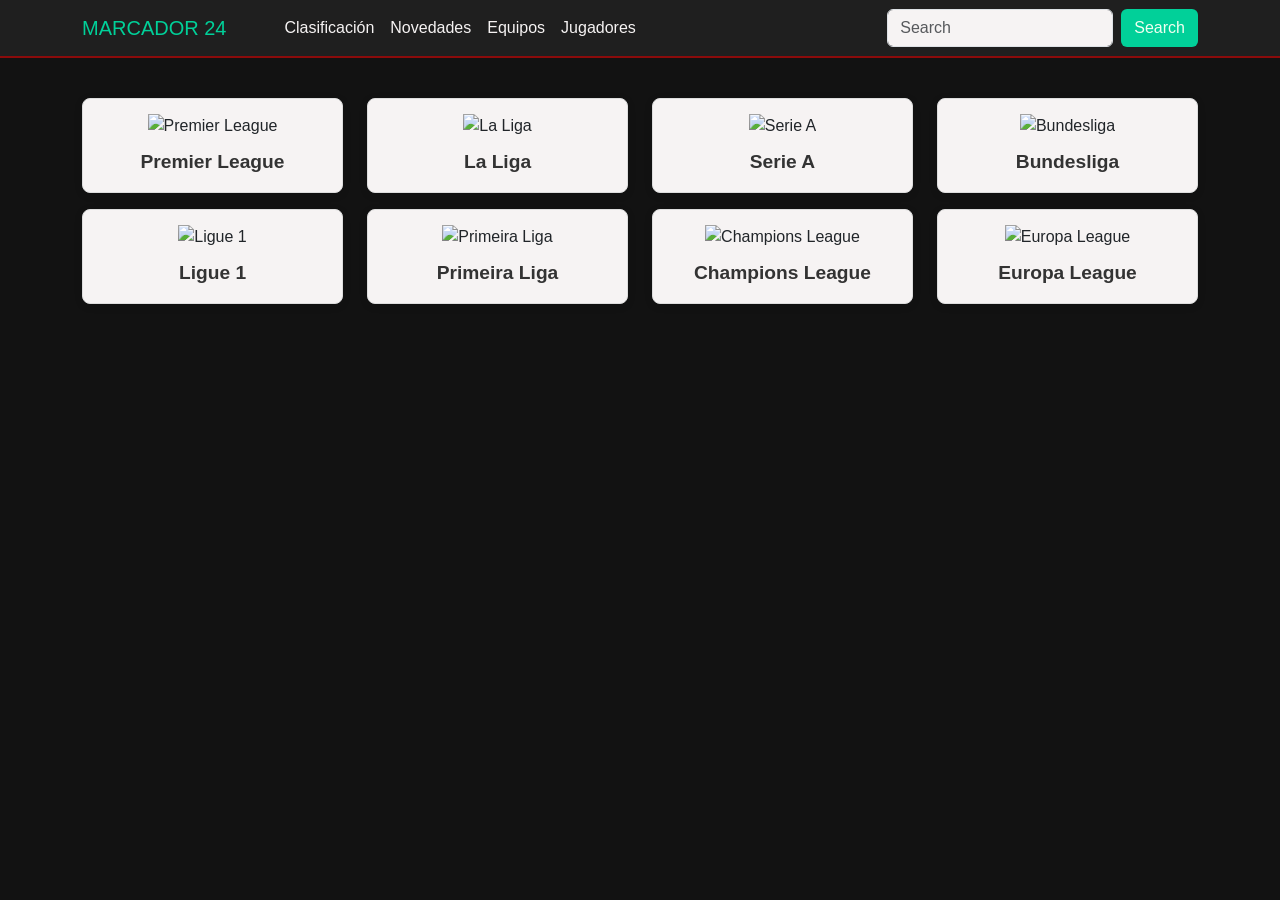
==== clasificación.html @ f46f2419 "first commit" ====
<!DOCTYPE html>
<html lang="en">
  <head>
    <meta charset="UTF-8" />
    <meta http-equiv="X-UA-Compatible" content="IE=edge" />
    <meta name="viewport" content="width=device-width, initial-scale=1.0" />
    <link href="https://cdn.jsdelivr.net/npm/bootstrap@5.3.3/dist/css/bootstrap.min.css"
          rel="stylesheet"
          integrity="sha384-QWTKZyjpPEjISv5WaRU9OFeRpok6YctnYmDr5pNlyT2bRjXh0JMhjY6hW+ALEwIH"
          crossorigin="anonymous"/>
    <link rel="stylesheet" href="style.css"/>
    <link rel="preconnect" href="https://fonts.googleapis.com">
    <link rel="preconnect" href="https://fonts.gstatic.com" crossorigin>
    <link href="https://fonts.googleapis.com/css2?family=Bebas+Neue&display=swap" rel="stylesheet">
  <link rel="preconnect" href="https://fonts.googleapis.com">
    <link rel="preconnect" href="https://fonts.gstatic.com" crossorigin>
    <link href="https://fonts.googleapis.com/css2?family=Bebas+Neue&family=Poppins:ital,wght@0,100;0,200;0,300;0,400;0,500;0,600;0,700;0,800;0,900;1,100;1,200;1,300;1,400;1,500;1,600;1,700;1,800;1,900&display=swap" rel="stylesheet">
    <link rel="preconnect" href="https://fonts.googleapis.com">
    <link rel="preconnect" href="https://fonts.gstatic.com" crossorigin>
    <link href="https://fonts.googleapis.com/css2?family=Bebas+Neue&family=Poppins:ital,wght@0,100;0,200;0,300;0,400;0,500;0,600;0,700;0,800;0,900;1,100;1,200;1,300;1,400;1,500;1,600;1,700;1,800;1,900&family=Roboto:ital,wght@0,100;0,300;0,400;0,500;0,700;0,900;1,100;1,300;1,400;1,500;1,700;1,900&display=swap" rel="stylesheet">
    <link rel="stylesheet" href="api-football.css">
    <title>Document</title>
  </head>
  <body>
    <header>
        <nav class="navbar full-width-bg navbar-expand-lg bg-body-tertiary">
            <section class="container">
            <a class="navbar-brand" href="index (1).html">MARCADOR 24</a>
            <button
              class="navbar-toggler"
              type="button"
              data-bs-toggle="collapse"
              data-bs-target="#navbarNavAltMarkup"
              aria-controls="navbarNavAltMarkup"
              aria-expanded="false"
              aria-label="Toggle navigation">
              <span class="navbar-toggler-icon"></span>
            </button>
            <div class="collapse navbar-collapse" id="navbarNavAltMarkup">
              <div class="navbar-nav">
                <a class="nav-link " aria-current="page" href="#">Clasificación</a>
                <a class="nav-link" href="#">Novedades</a>
                <a class="nav-link" href="#">Equipos</a>
                <a class="nav-link" href="#">Jugadores</a>
                <a class="nav-link"></a>
              </div>
            </div>
            <form class="d-flex" role="search">
                <input class="form-control me-2" type="search" placeholder="Search" aria-label="Search">
                <button class="btn " type="submit">Search</button>
              </form>
        </nav>
      </section>
    </header>
    <main>
      <section class="leagues-section container">
        <div class="container">
          <div class="row">
            <div class="col-lg-3 col-md-4 col-sm-6 mb-3">
              <div class="league-card" data-league-id="39">
                <img src="https://upload.wikimedia.org/wikipedia/en/f/f2/Premier_League_Logo.svg" alt="Premier League" class="premier-league-logo">
                <div class="league-name">Premier League</div>
              </div>
            </div>
            <div class="col-lg-3 col-md-4 col-sm-6 mb-3">
              <div class="league-card" data-league-id="140">
                <img src="https://upload.wikimedia.org/wikipedia/commons/0/0f/LaLiga_logo_2023.svg" alt="La Liga" class="laLiga-league-logo">
                <div class="league-name">La Liga</div>
              </div>
            </div>
            <div class="col-lg-3 col-md-4 col-sm-6 mb-3">
              <div class="league-card" data-league-id="135">
                <img src="https://upload.wikimedia.org/wikipedia/commons/e/e9/Serie_A_logo_2022.svg" alt="Serie A" class="serieA-league-logo">
                <div class="league-name">Serie A</div>
              </div>
            </div>
            <div class="col-lg-3 col-md-4 col-sm-6 mb-3">
              <div class="league-card" data-league-id="78">
                <img src="https://upload.wikimedia.org/wikipedia/en/thumb/d/df/Bundesliga_logo_%282017%29.svg/800px-Bundesliga_logo_%282017%29.svg.png" alt="Bundesliga" class="bundesliga-league-logo">
                <div class="league-name">Bundesliga</div>
              </div>
            </div>
            <div class="col-lg-3 col-md-4 col-sm-6 mb-3">
              <div class="league-card" data-league-id="61">
                <img src="https://upload.wikimedia.org/wikipedia/commons/4/49/Ligue1_Uber_Eats_logo.png" alt="Ligue 1" class="ligue1-league-logo">
                <div class="league-name">Ligue 1</div>
              </div>
            </div>
            <div class="col-lg-3 col-md-4 col-sm-6 mb-3">
              <div class="league-card" data-league-id="94">
                <img src="https://upload.wikimedia.org/wikipedia/commons/5/5f/Liga_Portugal_Betclic_2023.png" alt="Primeira Liga" class="primeira-league-logo">
                <div class="league-name">Primeira Liga</div>
              </div>
            </div>
            <div class="col-lg-3 col-md-4 col-sm-6 mb-3">
              <div class="league-card" data-league-id="2">
                <img src="https://upload.wikimedia.org/wikipedia/en/thumb/f/f5/UEFA_Champions_League.svg/1200px-UEFA_Champions_League.svg.png" alt="Champions League" class="champions-league-logo">
                <div class="league-name">Champions League</div>
              </div>
            </div>
            <div class="col-lg-3 col-md-4 col-sm-6 mb-3">
              <div class="league-card" data-league-id="3">
                <img src="https://upload.wikimedia.org/wikipedia/commons/7/78/Europa_League_2021.svg" alt="Europa League" class="europa-league-logo">
                <div class="league-name">Europa League</div>
              </div>
              </div>
            </div>
          </div>
        </div>
        <div id="wg-api-football-standings"
        data-host="v3.football.api-sports.io"
        data-key="cb3407371ea266d841616b1400dbdc81"
        data-league="39"
        data-team=""
        data-season="2022"
        data-theme="dark"
        data-show-errors="false"
        data-show-logos="true"
        class="wg_loader">
        </div> 
      </section>
    </main>
    <footer></footer>
    <script src="script.js"></script>
    <script type="module"
            src="https://widgets.api-sports.io/2.0.3/widgets.js">
    </script>
    <script src="https://cdn.jsdelivr.net/npm/bootstrap@5.3.3/dist/js/bootstrap.bundle.min.js"
      integrity="sha384-YvpcrYf0tY3lHB60NNkmXc5s9fDVZLESaAA55NDzOxhy9GkcIdslK1eN7N6jIeHz"
      crossorigin="anonymous">
    </script>
  </body>
</html>
---- style.css ----
body {
  font-family: "raleway", sans-serif;
  background-color: #121212;
}

.navbar {
  background-color: #1f1f1f !important;

  border-bottom: 2px solid #8b0b0b !important;
}

.navbar-brand {
  color: #01d099 !important;
  margin-right: 50px !important;
  font-weight: 500;
}

.nav-link {
  color: #f6f3f3 !important;
}

.form-control {
  background-color: #f6f3f3 !important;
}

.btn {
  background-color: #01d099;
  color: honeydew;
}

.btn:hover {
  background-color: #8b0b0b;
  color: #f6f3f3;
}

.leagues-section {
  background-color: #121212;
  padding: 40px 0;
}

.league-card {
  text-align: center;
  padding: 15px;
  border: 1px solid #ddd;
  border-radius: 8px;
  background-color: #f6f3f3;
  box-shadow: 0 2px 8px rgba(0, 0, 0, 0.1);
  transition: transform 0.3s ease;
}

.league-card:hover {
  transform: scale(1.05);
}

.premier-league-logo {
  width: 90px;
  height: auto;
  margin-bottom: 10px;
}

.laLiga-league-logo {
  width: 37px;
  height: auto;
  margin-bottom: 10px;
}

.serieA-league-logo {
  width: 22px;
  height: auto;
  margin-bottom: 10px;
}

.bundesliga-league-logo {
  width: 38px;
  height: auto;
  margin-bottom: 10px;
}

.ligue1-league-logo {
  width: 28px;
  height: auto;
  margin-bottom: 10px;
}

.primeira-league-logo {
  width: 31px;
  height: auto;
  margin-bottom: 10px;
}

.champions-league-logo {
  width: 43px;
  height: auto;
  margin-bottom: 10px;
}

.europa-league-logo {
  width: 43px;
  height: auto;
  margin-bottom: 10px;
}

.league-name {
  font-size: 1.2rem;
  font-weight: bold;
  color: #333;
}
---- api-football.css ----
/*
Version : 1.1.8
 */
:root {
  --font: "Raleway", sans-serif;

  --background-color: #121212;
  --background-color-header: #121212;
  --color-text: #000;
  --color-text-header: #000;
  --color-green: #01d099;
  --color-red: #f64e60;
  --color-yellow: #ffa800;

  --primary-font-size: 16px;
  --secondary-font-size: 10px;
  --header-font-size: 15px;
  --svg-font-size: 8px; /* Only for icon-svg */

  --border-bottom: 0px solid var(--background-color-header); /* 0px for no border */
  --primary-padding: 3px 3px;
  --primary-line-height: 15px;
  --secondary-padding: 0.4rem; /* For Headers Only */

  --button-info-font-size: 9px; /* Only for info button */
  --button-info-line-height: 16px; /* Only for info button */

  /* LIVESCORE, FIXTURES & FIXTURE WIDGETS ONLY */
  --modale-background-overlay: rgba(0, 0, 0, 0.4); /* Only for modale */
  --modale-close-size: 28px; /* Only for the close button in the modale */
  --modale-elapsed-time: 12px; /* Only for elapsed time in the modale or FIXTURE widget */
  --modale-teams-name: 16px; /* Only for Teams Name in the modale or FIXTURE widget */
  --modale-teams-name-small: 12px; /* Only for Teams Name in the modale or FIXTURE widget <480px */
  --modale-teams-name-line-height: 20px; /* Only for Teams Name in the modale or FIXTURE widget */
  --modale-score: 40px; /* Only for Score in the modale or FIXTURE widget >480px */
  --modale-score-small: 20px; /* Only for Score in the modale or FIXTURE widget <480px */
  --modale-players-grid-line-height: 20px; /* Only for players on the lineups grid in the modale or FIXTURE widget */
  --modale-players-grid-line-height-small: 15px; /* Only for players on the lineups grid in the modale or FIXTURE widget <480px */
  --modale-players-grid-line-height-large: 25px; /* Only for players on the lineups grid in the modale or FIXTURE widget >1024px */

  /* STANDINGS WIDGET ONLY */
  --standings-team-form-font-size: 9px; /* Only for team form and info button */
  --standings-team-form-line-height: 16px;

  /* LOGOS / FLAGS / PHOTOS */
  --flags-size: 28px;
  --teams-logo-size: 30px;
  --teams-logo-size-large: 100px; /* Only in the modale or FIXTURE widget */
  --teams-logo-size-medium: 50px; /* Only in the modale or FIXTURE widget <480px */
  --teams-logo-border: 0px solid var(--background-color-header); /* 0px for no border, Only in the modale or FIXTURE widget */
  --player-photo: 15px; /* Only in the modale or FIXTURE widget */
  --player-photo-large: 30px; /* Only in the modale or FIXTURE widget <480px */
}

#wg-api-football-livescore,
#wg-api-football-standings,
#wg-api-football-fixtures,
#wg-api-football-fixture,
#wg-api-football-fixture-modal {
  width: 100%;
}

#livescore,
#standings,
#fixtures,
#fixture,
#fixture-modal,
#fixture_events,
#fixture_statistics,
#fixture_lineups,
#fixture_players {
  font-family: var(--font);
  width: 100%;
  border-collapse: collapse;
}

td {
  padding: var(--primary-padding);
  font-size: var(--primary-font-size);
  letter-spacing: 0px;
  line-height: var(--primary-line-height);
  vertical-align: middle;
  background: var(--background-color);
  color: var(--color-text);
  border-bottom: var(--border-bottom);
}

td > span {
  vertical-align: middle;
}

.api_football_div_table {
  padding: var(--primary-padding);
  font-size: var(--primary-font-size);
  letter-spacing: 0px;
  line-height: var(--primary-line-height);
  vertical-align: middle;
}

.api_football_no_data {
  padding: var(--secondary-padding);
  font-size: var(--primary-font-size);
  letter-spacing: 0px;
  line-height: var(--primary-line-height);
  margin: auto;
  vertical-align: middle;
  text-align: center;
  font-weight: 600;
  background: var(--background-color-header);
  color: var(--color-text);
}

.api_football_header {
  padding: var(--secondary-padding);
  font-size: var(--header-font-size);
  font-weight: 600;
  background: var(--background-color-header);
  color: var(--color-text-header);
}

.api_football_header > span {
  padding-left: 5px;
  vertical-align: middle;
}

.api_football_team_xl {
  font-size: var(--modale-teams-name);
  line-height: var(--modale-teams-name-line-height);
}

.api_football_score_xl {
  font-size: var(--modale-score);
  font-weight: 600;
}

.api_football_elasped_xl {
  margin-top: 20px;
  font-size: var(--modale-elapsed-time);
}

.api_football_logo {
  width: var(--teams-logo-size);
  vertical-align: middle;
}
.api_football_photo {
  width: var(--player-photo);
  vertical-align: middle;
}
.api_football_photo_xl {
  margin: 10px;
  width: var(--player-photo-large);
  vertical-align: middle;
}
.api_football_logo_xl {
  height: var(--teams-logo-size-large);
  border: var(--teams-logo-border);
  padding: 10px;
  margin: 10px;
  vertical-align: middle;
}
.api_football_flag {
  width: var(--flags-size);
  vertical-align: middle;
}

.api_football_no_border {
  border: 0px;
}
.api_football_text_right {
  text-align: right;
}
.api_football_text_center {
  text-align: center;
}
.api_football_bolder {
  font-weight: bold;
}
.api_football_bolder_600 {
  font-weight: 600;
}

.api_football_font_size_10 {
  font-size: var(--secondary-font-size);
}

.api_football_progress_bar {
  margin-top: -5px;
  width: 100%;
  background: var(--background-color-header);
}
.api_football_progress_bar_green {
  height: 6px;
  background-color: var(--color-green);
}
.api_football_progress_bar_red {
  height: 6px;
  background-color: var(--color-red);
}
.api_football_progress_bar_home {
  transform: scaleX(-1);
}

.api_football_progress {
  animation: tilt 2s linear infinite;
  font-weight: bold;
  color: var(--color-red);
}
@keyframes tilt {
  50% {
    opacity: 0;
  }
}
.api_football_goals {
  padding-left: 4px;
  padding-right: 4px;
  font-weight: bold;
}
.api_football_liveTime {
  color: var(--color-red);
}
.api_football_breakTime {
  font-weight: 600;
  background: var(--color-green);
  color: var(--background-color);
}
.api_football_finished {
  color: var(--color-green);
}
.api_football_canceled {
  color: var(--color-yellow);
}
.api_football_form {
  display: inline-block;
  margin: 1px;
  width: 14px;
  height: 14px;
  line-height: var(--standings-team-form-line-height);
  font-size: var(--standings-team-form-font-size);
  text-align: center;
  position: relative;
  color: var(--background-color);
}

.api_football_form_win {
  background: var(--color-green);
}
.api_football_form_draw {
  background: var(--color-yellow);
}
.api_football_form_lose {
  background: var(--color-red);
}

.api_football_info {
  display: inline-block;
  border-radius: 14px;
  margin: 1px;
  width: 14px;
  height: 14px;
  line-height: var(--button-info-line-height);
  font-size: var(--button-info-font-size);
  text-align: center;
  position: relative;
  color: var(--background-color);
  background: var(--background-color-header);
}

.api_football_width_90 {
  width: 90px;
}
.api_football_width_80 {
  width: 80px;
}
.api_football_width_70 {
  width: 70px;
}
.api_football_width_60 {
  width: 60px;
}
.api_football_width_50 {
  width: 50px;
}
.api_football_width_30 {
  width: 30px;
}
.api_football_width_25 {
  width: 25px;
}
.api_football_width_20 {
  width: 20px;
}
.api_football_p_lr_0 {
  padding-left: 0px;
  padding-right: 0px;
}
.api_football_p_lr_1 {
  padding-left: 1px;
  padding-right: 1px;
}
.api_football_p_lr_2 {
  padding-left: 2px;
  padding-right: 2px;
}
.api_football_p_lr_3 {
  padding-left: 3px;
  padding-right: 3px;
}
.api_football_p_lr_4 {
  padding-left: 4px;
  padding-right: 4px;
}

.api_football_p_tb_10 {
  padding-top: 10px;
  padding-bottom: 10px;
}

.api_football_nowrap {
  white-space: nowrap;
}
.api_football_width_33_p {
  width: 33%;
}
.api_football_width_34_p {
  width: 34%;
}
.api_football_width_50_p {
  width: 50%;
}

.api_football_loader:after {
  content: " ";
  display: block;
  width: 45px;
  height: 45px;
  margin: auto;
  border-radius: 50%;
  border: 6px solid var(--color-green);
  border-color: var(--color-green) transparent var(--color-green) transparent;
  animation: api_football_dual_ring 1.2s linear infinite;
}
@keyframes api_football_dual_ring {
  0% {
    transform: rotate(0deg);
  }
  100% {
    transform: rotate(360deg);
  }
}

.api_football_tooltip {
  cursor: pointer;
}
.api_football_tooltip:hover {
  position: relative;
}

.api_football_tooltip:before {
  content: attr(data-text);
  position: absolute;
  top: 50%;
  transform: translateY(-50%);
  left: 100%;
  margin-left: 0px;
  min-width: 80px;
  max-width: 200px;
  width: auto;
  padding: 5px;
  border-radius: 3px;
  background: var(--color-text);
  color: var(--background-color);
  text-align: center;
  display: none;
  z-index: 99999;
}

.api_football_tooltip:hover:before {
  display: block;
}

.api_football_tooltip.api_football_tooltip_left:before {
  left: initial;
  margin: initial;
  right: 100%;
  margin-right: 0px;
}

.api_football_arrow {
  float: right;
  cursor: pointer;
  padding-left: 0px !important;
  margin-right: 5px;
  margin-left: 5px;
}
.api_football_arrow_down {
  transform: rotate(90deg);
}
.api_football_arrow_up {
  transform: rotate(-90deg);
}
.api_football_hide {
  display: none;
}

.api_football_button_toggle {
  padding: 5px;
  cursor: pointer;
}

.api_football_active {
  background: var(--color-green);
  color: var(--background-color);
}

.api_football_events {
  vertical-align: middle;
}

/*
   * icon-svg
   */
.icon-svg {
  font-size: var(--svg-font-size);
}

.icon-svg:before {
  content: " ";
  vertical-align: middle;
  display: inline-block;
  background-image: url("sprite.svg");
  background-repeat: no-repeat;
  background-size: 13em 49.1em;
}

.no-svg .icon-svg:before {
  background-image: url("sprite.svg");
}

.icon-svg.icon-corner-flag:before {
  background-position: 0em 0em;
  width: 1.5em;
  height: 2em;
}

.icon-svg.icon-in:before {
  background-position: 0em -2em;
  width: 0.9em;
  height: 1.2em;
}

.icon-svg.icon-injury:before {
  background-position: 0em -3.2em;
  width: 1.6em;
  height: 1.6em;
}

.icon-svg.icon-keepers-glove:before {
  background-position: 0em -4.8em;
  width: 1.6em;
  height: 2.2em;
}

.icon-svg.icon-offside-flag:before {
  background-position: 0em -7em;
  width: 2.2em;
  height: 1.8em;
}

.icon-svg.icon-out:before {
  background-position: 0em -8.8em;
  width: 0.8em;
  height: 1.1em;
}

.icon-svg.icon-red-card:before {
  background-position: 0em -9.9em;
  width: 1.2em;
  height: 1.6em;
}

.icon-svg.icon-shirt:before {
  background-position: 0em -11.5em;
  width: 3.2em;
  height: 3.2em;
}

.icon-svg.icon-shirt-alt:before {
  background-position: 0em -14.7em;
  width: 3.2em;
  height: 3.2em;
}

.icon-svg.icon-soccer-ball:before {
  background-position: 0em -17.9em;
  width: 1.6em;
  height: 1.6em;
}

.icon-svg.icon-soccer-ball-missed-penalty:before {
  background-position: 0em -19.5em;
  width: 1.8em;
  height: 1.8em;
}

.icon-svg.icon-soccer-ball-own-goal:before {
  background-position: 0em -21.3em;
  width: 1.6em;
  height: 1.6em;
}

.icon-svg.icon-soccer-ball-penalty:before {
  background-position: 0em -22.9em;
  width: 1.8em;
  height: 1.8em;
}

.icon-svg.icon-soccer-gate:before {
  background-position: 0em -24.7em;
  width: 13em;
  height: 12.2em;
}

.icon-svg.icon-soccer-shoe:before {
  background-position: 0em -36.9em;
  width: 2em;
  height: 1.7em;
}

.icon-svg.icon-soccer-shots:before {
  background-position: 0em -38.6em;
  width: 1.4906000000000001em;
  height: 1.638em;
}

.icon-svg.icon-stopwatch:before {
  background-position: 0em -40.3em;
  width: 1.7em;
  height: 1.9em;
}

.icon-svg.icon-substitution:before {
  background-position: 0em -42.2em;
  width: 1.8em;
  height: 1.7em;
}

.icon-svg.icon-trophy:before {
  background-position: 0em -43.9em;
  width: 1.8em;
  height: 1.9em;
}

.icon-svg.icon-whistle:before {
  background-position: 0em -45.8em;
  width: 1.6em;
  height: 1.7em;
}

.icon-svg.icon-yellow-card:before {
  background-position: 0em -47.5em;
  width: 1.2em;
  height: 1.6em;
}

.api_football_absolute {
  position: absolute;
}

.api_football_grid {
  position: relative;
  background-image: url("soccer_field.png");
  background-size: 100% 100%;
}

.api_football_grid_player {
  display: block;
  width: 20px;
  height: 20px;
  line-height: var(--modale-players-grid-line-height);
  font-size: var(--primary-font-size);
  text-align: center;
  position: relative;
  color: var(--background-color);
  border-radius: 50px;
  transform: translateY(-50%) translateX(75%);
}

.api_football_color_theme {
  color: var(--color-text);
}

.api_football_load_fixture {
  cursor: pointer;
}

#wb-api-football-modal {
  display: none;
  position: fixed;
  z-index: 1;
  left: 0;
  top: 0;
  width: 100%;
  height: 100%;
  overflow: auto;
  background-color: var(--modale-background-overlay);
}

.api_football_modal_content {
  background-color: var(--background-color);
  margin: 10% auto;
  padding: 15px;
  padding-top: 5px;
  border: 1px solid var(--background-color-header);
  width: 90%;
}

.api_football_modal_close {
  color: var(--background-color-header);
  float: right;
  font-size: var(--modale-close-size);
  font-weight: bold;
}

.api_football_modal_close:hover,
.api_football_modal_close:focus {
  color: var(--color-text);
  text-decoration: none;
  cursor: pointer;
}

@media (min-width: 680px) {
  .api_football_modal_content {
    margin: 5% auto;
    width: 75%;
  }
}

@media (min-width: 1024px) {
  .api_football_modal_content {
    margin: 5% auto;
    width: 50%;
  }
  .api_football_grid_player {
    width: 25px;
    height: 25px;
    line-height: var(--modale-players-grid-line-height-large);
  }
}

@media (max-width: 480px) {
  .api_football_hide_xs {
    display: none;
  }

  .api_football_team_xl {
    font-size: var(--primary-font-size);
    line-height: var(--modale-teams-name-small);
  }
  .api_football_logo_xl {
    height: var(--teams-logo-size-medium);
    padding: 5px;
    margin: 5px;
  }
  .api_football_score_xl {
    font-size: var(--modale-score-small);
  }
  .api_football_elasped_xl {
    margin-top: 15px;
    font-size: var(--secondary-font-size);
  }
  .api_football_grid_player {
    display: block;
    width: 15px;
    height: 15px;
    line-height: var(--modale-players-grid-line-height-small);
    font-size: var(--primary-font-size);
    text-align: center;
    position: relative;
    color: var(--background-color);
    border-radius: 25px;
    transform: translateY(-50%);
  }
}
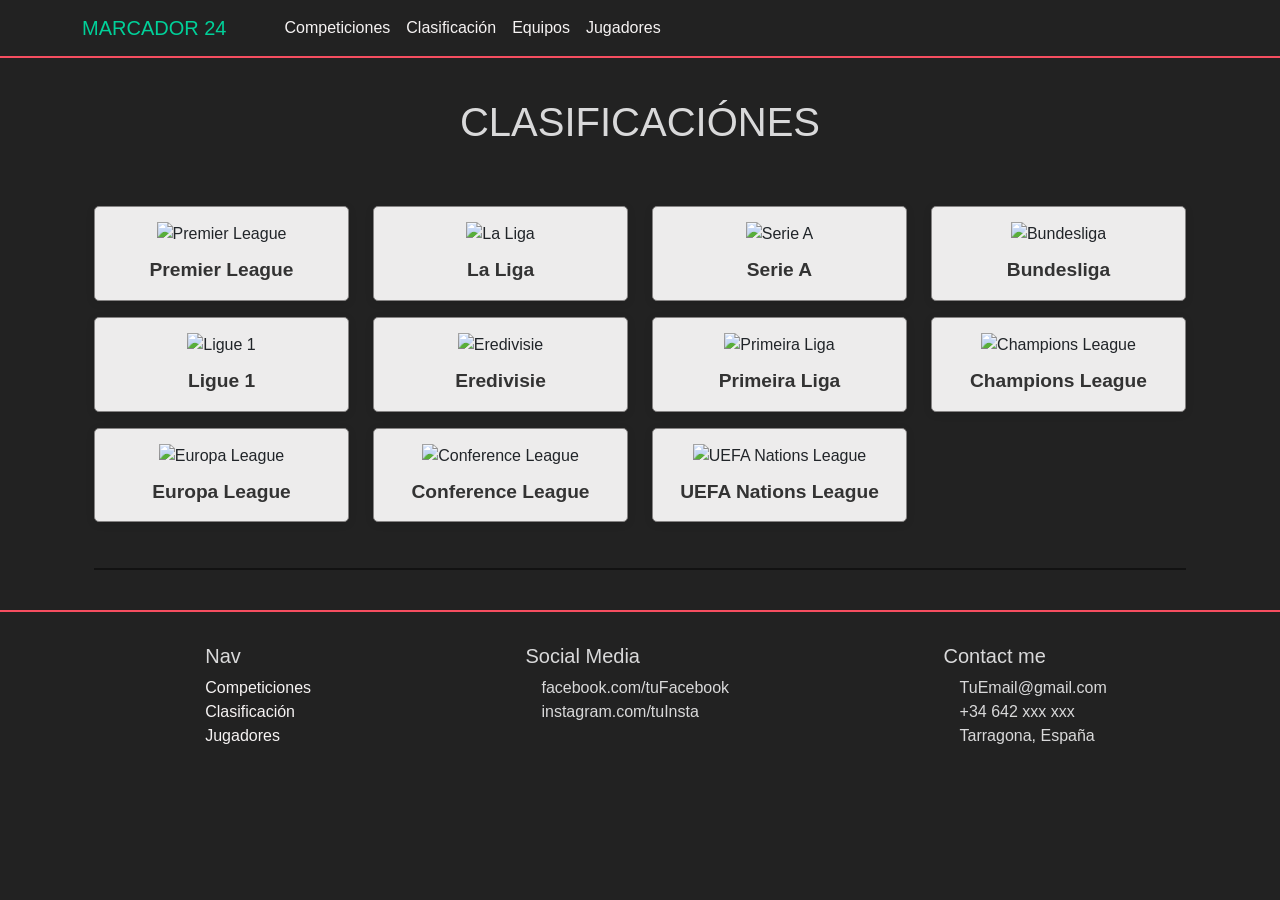
==== commit 08a2aa0d: "finisaze web" ====
--- a/clasificación.html
+++ b/clasificación.html
@@ -23,96 +23,109 @@
   </head>
   <body>
     <header>
-        <nav class="navbar full-width-bg navbar-expand-lg bg-body-tertiary">
-            <section class="container">
-            <a class="navbar-brand" href="index (1).html">MARCADOR 24</a>
-            <button
-              class="navbar-toggler"
-              type="button"
-              data-bs-toggle="collapse"
-              data-bs-target="#navbarNavAltMarkup"
-              aria-controls="navbarNavAltMarkup"
-              aria-expanded="false"
-              aria-label="Toggle navigation">
-              <span class="navbar-toggler-icon"></span>
-            </button>
-            <div class="collapse navbar-collapse" id="navbarNavAltMarkup">
-              <div class="navbar-nav">
-                <a class="nav-link " aria-current="page" href="#">Clasificación</a>
-                <a class="nav-link" href="#">Novedades</a>
-                <a class="nav-link" href="#">Equipos</a>
-                <a class="nav-link" href="#">Jugadores</a>
-                <a class="nav-link"></a>
-              </div>
+      <nav class="navbar full-width-bg navbar-expand-lg bg-body-white">
+          <section class="container">
+          <a class="navbar-brand" href="index.html">MARCADOR 24</a>
+          <button
+            class="navbar-toggler"
+            type="button"
+            data-bs-toggle="collapse"
+            data-bs-target="#navbarNavAltMarkup"
+            aria-controls="navbarNavAltMarkup"
+            aria-expanded="false"
+            aria-label="Toggle navigation">
+          <span class="navbar-toggler-icon"></span>
+          </button>
+          <div class="collapse navbar-collapse" id="navbarNavAltMarkup">
+            <div class="navbar-nav">
+              <a class="nav-link" href="competiciones.html">Competiciones</a>
+              <a class="nav-link " aria-current="page" href="clasificación.html">Clasificación</a>
+              <a class="nav-link" href="equipos.html">Equipos</a>
+              <a class="nav-link" href="jugadores.html">Jugadores</a>
+              <a class="nav-link"></a>
             </div>
-            <form class="d-flex" role="search">
-                <input class="form-control me-2" type="search" placeholder="Search" aria-label="Search">
-                <button class="btn " type="submit">Search</button>
-              </form>
-        </nav>
-      </section>
-    </header>
+          </div>
+      </nav>
+    </section>
+  </header>
     <main>
       <section class="leagues-section container">
+        <h1>CLASIFICACIÓNES</h1>
         <div class="container">
           <div class="row">
             <div class="col-lg-3 col-md-4 col-sm-6 mb-3">
-              <div class="league-card" data-league-id="39">
+              <div class="league-card" data-league="39">
                 <img src="https://upload.wikimedia.org/wikipedia/en/f/f2/Premier_League_Logo.svg" alt="Premier League" class="premier-league-logo">
                 <div class="league-name">Premier League</div>
               </div>
             </div>
             <div class="col-lg-3 col-md-4 col-sm-6 mb-3">
-              <div class="league-card" data-league-id="140">
+              <div class="league-card" data-league="140">
                 <img src="https://upload.wikimedia.org/wikipedia/commons/0/0f/LaLiga_logo_2023.svg" alt="La Liga" class="laLiga-league-logo">
                 <div class="league-name">La Liga</div>
               </div>
             </div>
             <div class="col-lg-3 col-md-4 col-sm-6 mb-3">
-              <div class="league-card" data-league-id="135">
+              <div class="league-card" data-league="135">
                 <img src="https://upload.wikimedia.org/wikipedia/commons/e/e9/Serie_A_logo_2022.svg" alt="Serie A" class="serieA-league-logo">
                 <div class="league-name">Serie A</div>
               </div>
             </div>
             <div class="col-lg-3 col-md-4 col-sm-6 mb-3">
-              <div class="league-card" data-league-id="78">
+              <div class="league-card" data-league="78">
                 <img src="https://upload.wikimedia.org/wikipedia/en/thumb/d/df/Bundesliga_logo_%282017%29.svg/800px-Bundesliga_logo_%282017%29.svg.png" alt="Bundesliga" class="bundesliga-league-logo">
                 <div class="league-name">Bundesliga</div>
               </div>
             </div>
             <div class="col-lg-3 col-md-4 col-sm-6 mb-3">
-              <div class="league-card" data-league-id="61">
+              <div class="league-card" data-league="61">
                 <img src="https://upload.wikimedia.org/wikipedia/commons/4/49/Ligue1_Uber_Eats_logo.png" alt="Ligue 1" class="ligue1-league-logo">
                 <div class="league-name">Ligue 1</div>
               </div>
             </div>
             <div class="col-lg-3 col-md-4 col-sm-6 mb-3">
-              <div class="league-card" data-league-id="94">
-                <img src="https://upload.wikimedia.org/wikipedia/commons/5/5f/Liga_Portugal_Betclic_2023.png" alt="Primeira Liga" class="primeira-league-logo">
+              <div class="league-card" data-league="88">
+                <img src="https://upload.wikimedia.org/wikipedia/commons/4/46/Eredivisie_nuovo_logo.png" alt="Eredivisie" class="eredivisie-league-logo">
+                <div class="league-name">Eredivisie</div>
+              </div>
+            </div>
+            <div class="col-lg-3 col-md-4 col-sm-6 mb-3">
+              <div class="league-card" data-league="94">
+                <img src="https://upload.wikimedia.org/wikipedia/commons/5/55/Primeira_Liga_204_Logo.png" alt="Primeira Liga" class="primeira-league-logo">
                 <div class="league-name">Primeira Liga</div>
               </div>
             </div>
             <div class="col-lg-3 col-md-4 col-sm-6 mb-3">
-              <div class="league-card" data-league-id="2">
+              <div class="league-card" data-league="2">
                 <img src="https://upload.wikimedia.org/wikipedia/en/thumb/f/f5/UEFA_Champions_League.svg/1200px-UEFA_Champions_League.svg.png" alt="Champions League" class="champions-league-logo">
                 <div class="league-name">Champions League</div>
               </div>
             </div>
             <div class="col-lg-3 col-md-4 col-sm-6 mb-3">
-              <div class="league-card" data-league-id="3">
+              <div class="league-card" data-league="3">
                 <img src="https://upload.wikimedia.org/wikipedia/commons/7/78/Europa_League_2021.svg" alt="Europa League" class="europa-league-logo">
                 <div class="league-name">Europa League</div>
               </div>
+            </div>
+            <div class="col-lg-3 col-md-4 col-sm-6 mb-3">
+              <div class="league-card" data-league="848">
+                <img src="https://upload.wikimedia.org/wikipedia/en/5/54/UEFA_Conference_League_2024.png" alt="Conference League" class="conference-league-logo">
+                <div class="league-name">Conference League</div>
+              </div>
+            </div>
+            <div class="col-lg-3 col-md-4 col-sm-6 mb-3">
+              <div class="league-card" data-league="5">
+                <img src="https://upload.wikimedia.org/wikipedia/en/8/80/UEFA_Nations_League.svg" alt="UEFA Nations League" class="uefa-nations-league-logo">
+                <div class="league-name">UEFA Nations League</div>
               </div>
             </div>
           </div>
-        </div>
         <div id="wg-api-football-standings"
         data-host="v3.football.api-sports.io"
         data-key="cb3407371ea266d841616b1400dbdc81"
-        data-league="39"
+        data-league="140"
         data-team=""
-        data-season="2022"
+        data-season="2024"
         data-theme="dark"
         data-show-errors="false"
         data-show-logos="true"
@@ -120,14 +133,50 @@
         </div> 
       </section>
     </main>
-    <footer></footer>
-    <script src="script.js"></script>
+    <footer> 
+     
+      <div class="container f-section mt-5">
+      <div class="f-nav">
+        <ul>
+          <h5>Nav</h5>
+          <a class="nav-link" href="competiciones.html">Competiciones</a>
+                <a class="nav-link " aria-current="page" href="clasificación.html">Clasificación</a>
+                <a class="nav-link" href="jugadores.html">Jugadores</a>
+        </ul>
+      </div>
+      <div class="socials">
+        <ul>
+          <h5>Social Media</h5>
+        
+          <a href="http://facebook.com/tuFB">
+            <li><i class="icon bi bi-linkedin light me-3"></i>facebook.com/tuFacebook</li>
+          </a>
+          <a href="http://instagram.com/tuInsta">
+            <li><i class="icon bi bi-behance light me-3"></i>instagram.com/tuInsta</li>
+          </a>
+        </ul>
+      </div>
+      <div class="f-contact">
+        <ul> 
+          <H5>Contact me</H5>
+          <a href="#">
+          <li ><i class="icon bi bi-envelope-fill light me-3"></i>TuEmail@gmail.com</li>
+        </a>
+        <a href="">
+          <li> <i class="icon bi bi-telephone-fill light me-3"></i> +34 642 xxx xxx </li>
+        </a>
+        <a href="">
+          <li><i class="icon bi bi-geo-alt-fill light me-3"></i>Tarragona, España</li>
+        </a></ul>
+      </div>
+    </div></footer>
+    <script src="clasificación.js"></script>
     <script type="module"
             src="https://widgets.api-sports.io/2.0.3/widgets.js">
     </script>
     <script src="https://cdn.jsdelivr.net/npm/bootstrap@5.3.3/dist/js/bootstrap.bundle.min.js"
-      integrity="sha384-YvpcrYf0tY3lHB60NNkmXc5s9fDVZLESaAA55NDzOxhy9GkcIdslK1eN7N6jIeHz"
-      crossorigin="anonymous">
+            integrity="sha384-YvpcrYf0tY3lHB60NNkmXc5s9fDVZLESaAA55NDzOxhy9GkcIdslK1eN7N6jIeHz"
+            crossorigin="anonymous">
     </script>
   </body>
 </html>
--- a/style.css
+++ b/style.css
@@ -1,12 +1,12 @@
 body {
   font-family: "raleway", sans-serif;
-  background-color: #121212;
+  background-color: #222222;
 }
 
 .navbar {
-  background-color: #1f1f1f !important;
-
-  border-bottom: 2px solid #8b0b0b !important;
+  background-color: #222222 !important;
+
+  border-bottom: 2px solid #f64e60 !important;
 }
 
 .navbar-brand {
@@ -18,34 +18,40 @@
 .nav-link {
   color: #f6f3f3 !important;
 }
-
+.search {
+  height: 30px;
+}
 .form-control {
   background-color: #f6f3f3 !important;
 }
 
 .btn {
   background-color: #01d099;
-  color: honeydew;
+  color: #1f1b1b;
 }
 
 .btn:hover {
-  background-color: #8b0b0b;
+  background-color: #f64e60;
   color: #f6f3f3;
 }
 
 .leagues-section {
-  background-color: #121212;
-  padding: 40px 0;
+  background-color: #222222;
+}
+
+.row {
+  margin-top: 60px;
 }
 
 .league-card {
   text-align: center;
   padding: 15px;
-  border: 1px solid #ddd;
-  border-radius: 8px;
-  background-color: #f6f3f3;
+  border: 1px solid rgb(133, 131, 131);
+  border-radius: 5px;
+  background-color: #edecec;
   box-shadow: 0 2px 8px rgba(0, 0, 0, 0.1);
   transition: transform 0.3s ease;
+  cursor: pointer;
 }
 
 .league-card:hover {
@@ -82,6 +88,12 @@
   margin-bottom: 10px;
 }
 
+.eredivisie-league-logo {
+  width: 68px;
+  height: auto;
+  margin-bottom: 10px;
+}
+
 .primeira-league-logo {
   width: 31px;
   height: auto;
@@ -96,6 +108,18 @@
 
 .europa-league-logo {
   width: 43px;
+  height: auto;
+  margin-bottom: 10px;
+}
+
+.conference-league-logo {
+  width: 40px;
+  height: auto;
+  margin-bottom: 10px;
+}
+
+.uefa-nations-league-logo {
+  width: 28px;
   height: auto;
   margin-bottom: 10px;
 }
@@ -105,3 +129,349 @@
   font-weight: bold;
   color: #333;
 }
+
+/* Clasificaciones*/
+
+.wg_header {
+  font-size: 15px !important;
+}
+
+.wg_flag {
+  width: 18px !important;
+}
+td {
+  font-size: 13px !important;
+}
+
+#wg-api-football-standings {
+  border: 1px solid #121212;
+  margin-top: 30px;
+}
+
+.wg_header {
+  background-color: #1f1b1b !important;
+}
+
+h1 {
+  color: #d9d9da;
+  font-weight: 300;
+  text-align: center;
+  margin-top: 40px;
+  margin-bottom: 40px;
+}
+.competitions-container {
+  max-width: 900px;
+  margin: 0 auto;
+  padding: 20px;
+  display: grid;
+  grid-template-columns: repeat(3, 1fr);
+  gap: 10px;
+}
+.competition-card {
+  display: flex;
+  align-items: center;
+  background-color: #d9d9da;
+  padding: 10px;
+  border-radius: 3px;
+  box-shadow: 0 2px 4px rgba(0, 0, 0, 0.1);
+  cursor: pointer;
+  color: #222222;
+}
+.competition-card img {
+  width: 40px;
+  height: 40px;
+  margin-right: 15px;
+}
+.competition-details {
+  display: flex;
+  flex-direction: column;
+}
+.competition-details span {
+  font-size: 16px;
+  font-weight: bold;
+}
+
+@media (max-width: 768px) {
+  .competitions-container {
+    grid-template-columns: 1fr;
+  }
+}
+
+/*INDEX*/
+
+#wg-api-football-games {
+  margin-top: 60px;
+  border: 1px solid #121212;
+}
+
+#wg-api-football-fixtures {
+  margin-top: 30px;
+  border: 1px solid #121212;
+}
+
+/*FOOTER*/
+
+ul li {
+  list-style: none;
+}
+
+.f-section {
+  display: flex;
+  flex-direction: row;
+  justify-content: space-around;
+}
+.f-nav {
+  color: #d9d9da;
+}
+
+ul a {
+  text-decoration: none;
+  color: #d9d9da;
+}
+
+h5 {
+  color: #d9d9da;
+}
+.icon {
+  color: #ffc76c !important;
+}
+
+/*Perfil de Jugadores*/
+
+/* Player Card Styles */
+.player-container {
+  display: grid;
+  grid-template-columns: repeat(auto-fit, minmax(300px, 1fr));
+  grid-gap: 20px;
+  padding: 20px;
+}
+
+.player-card {
+  background-color: #f1f1f1;
+  border-radius: 5px;
+  box-shadow: 0 2px 5px rgba(0, 0, 0, 0.1);
+  display: flex;
+  flex-direction: column;
+  overflow: hidden;
+}
+
+.player-card img {
+  width: 100%;
+  height: 200px;
+  object-fit: cover;
+}
+
+.player-info {
+  padding: 20px;
+}
+
+.player-name {
+  font-size: 18px;
+  font-weight: bold;
+  margin-bottom: 10px;
+}
+
+.player-details {
+  font-size: 14px;
+  color: #666;
+  margin-bottom: 5px;
+}
+
+/*Perfil de jugadores*/
+
+.options {
+  display: flex;
+  flex-direction: row;
+  gap: 10px;
+  justify-content: center;
+}
+select {
+  background-color: #f6f3f3;
+  border-radius: 3px;
+  padding-top: 4px;
+  padding-bottom: 4px;
+  padding-left: 10px;
+  padding-right: 10px;
+}
+#searchButton {
+  background-color: #f64e60;
+  border: 2px solid #9f303b;
+  color: #f1f1f1;
+  border-radius: 3px;
+  padding-top: 4px;
+  padding-bottom: 4px;
+  padding-left: 10px;
+  padding-right: 10px;
+}
+
+.player-container {
+  display: flex;
+  flex-wrap: wrap;
+  gap: 20px;
+  justify-content: space-between;
+}
+
+.player-profile {
+  color: white;
+  width: 299px;
+  gap: 15px;
+  border: 0.1px solid #343436;
+  border-radius: 3px;
+  background-color: #1f1b1b;
+  text-align: center;
+  box-shadow: 0 2px 5px rgba(0, 0, 0, 0.1);
+}
+
+.player-profile h3 {
+  margin: 10px 0;
+  font-size: 18px;
+  font-weight: bold;
+  color: #f64e60;
+}
+
+.player-photo {
+  width: 100%;
+  max-width: 140px;
+  height: auto;
+  border-radius: 50%;
+  margin-bottom: 15px;
+  margin-top: 15px;
+}
+
+.player-details p {
+  font-size: 13px;
+  margin: 5px 0;
+}
+
+.player-profile p {
+  font-size: 16px;
+
+  color: #d9d9da;
+}
+
+/*Equipos*/
+
+.search-container {
+  text-align: center;
+  margin: 20px;
+}
+
+.search-container input {
+  height: 35px;
+  background-color: #edecec;
+}
+
+.search-container button {
+  background-color: #f64e60;
+  border: 2px solid #9f303b;
+  color: #edecec;
+  border-radius: 2px;
+  padding-top: 4px;
+  padding-bottom: 4px;
+  padding-left: 10px;
+  padding-right: 10px;
+}
+
+#suggestionsList {
+  list-style-type: none;
+  margin: 0;
+  padding: 0;
+  border: 1px solid #ccc;
+  max-height: 150px;
+  overflow-y: auto;
+  background-color: white;
+  position: absolute;
+  z-index: 1000;
+  width: 300px; /* Adaptează dimensiunea după nevoie */
+}
+
+#suggestionsList li {
+  padding: 8px;
+  cursor: pointer;
+}
+
+#suggestionsList li:hover {
+  background-color: #f0f0f0;
+}
+
+.match-container {
+  margin: auto;
+  max-width: 600px;
+}
+
+.match-header {
+  display: flex;
+  justify-content: center;
+  margin-bottom: 15px;
+}
+
+.match {
+  border: 1px solid #ccc;
+  border-radius: 2px;
+  padding: 15px;
+  margin: 15px 0;
+  background-color: #edecec;
+  box-shadow: 0px 4px 6px rgba(0, 0, 0, 0.1);
+}
+
+.match-teams {
+  display: flex;
+  align-items: center;
+  justify-content: space-between;
+  gap: 10px;
+  position: relative;
+  margin-bottom: 15px;
+}
+
+.match h3 {
+  margin: 10px 0;
+  font-size: 1.2em;
+  color: #333;
+}
+
+.team {
+  display: flex;
+  align-items: center;
+  color: #333;
+}
+
+.score {
+  font-size: 1.5em;
+  font-weight: bold;
+  color: #333;
+  position: absolute;
+  left: 50%;
+  transform: translateX(-50%);
+}
+
+p {
+  color: #333;
+  text-align: center;
+  margin: 0;
+}
+
+.team-logo {
+  width: 25px;
+  height: 25px;
+  margin-right: 5px;
+  vertical-align: middle;
+}
+
+.competition-logo {
+  width: 45px;
+  height: 40px;
+  margin-right: 15px;
+}
+
+footer {
+  margin-top: 40px;
+  border-top: 2px solid #f64e60;
+}
+
+.mt-5 {
+  margin-top: 2rem !important;
+}
+
+.options {
+  margin-top: 60px;
+}
--- a/api-football.css
+++ b/api-football.css
@@ -1,13 +1,12 @@
 /*
 Version : 1.1.8
  */
-:root {
+ :root {
   --font: "Raleway", sans-serif;
-
-  --background-color: #121212;
-  --background-color-header: #121212;
-  --color-text: #000;
-  --color-text-header: #000;
+  --background-color: #00141e;
+  --background-color-header: #0f2d37;
+  --color-text: #fff;
+  --color-text-header: #ffcd00;
   --color-green: #01d099;
   --color-red: #f64e60;
   --color-yellow: #ffa800;
